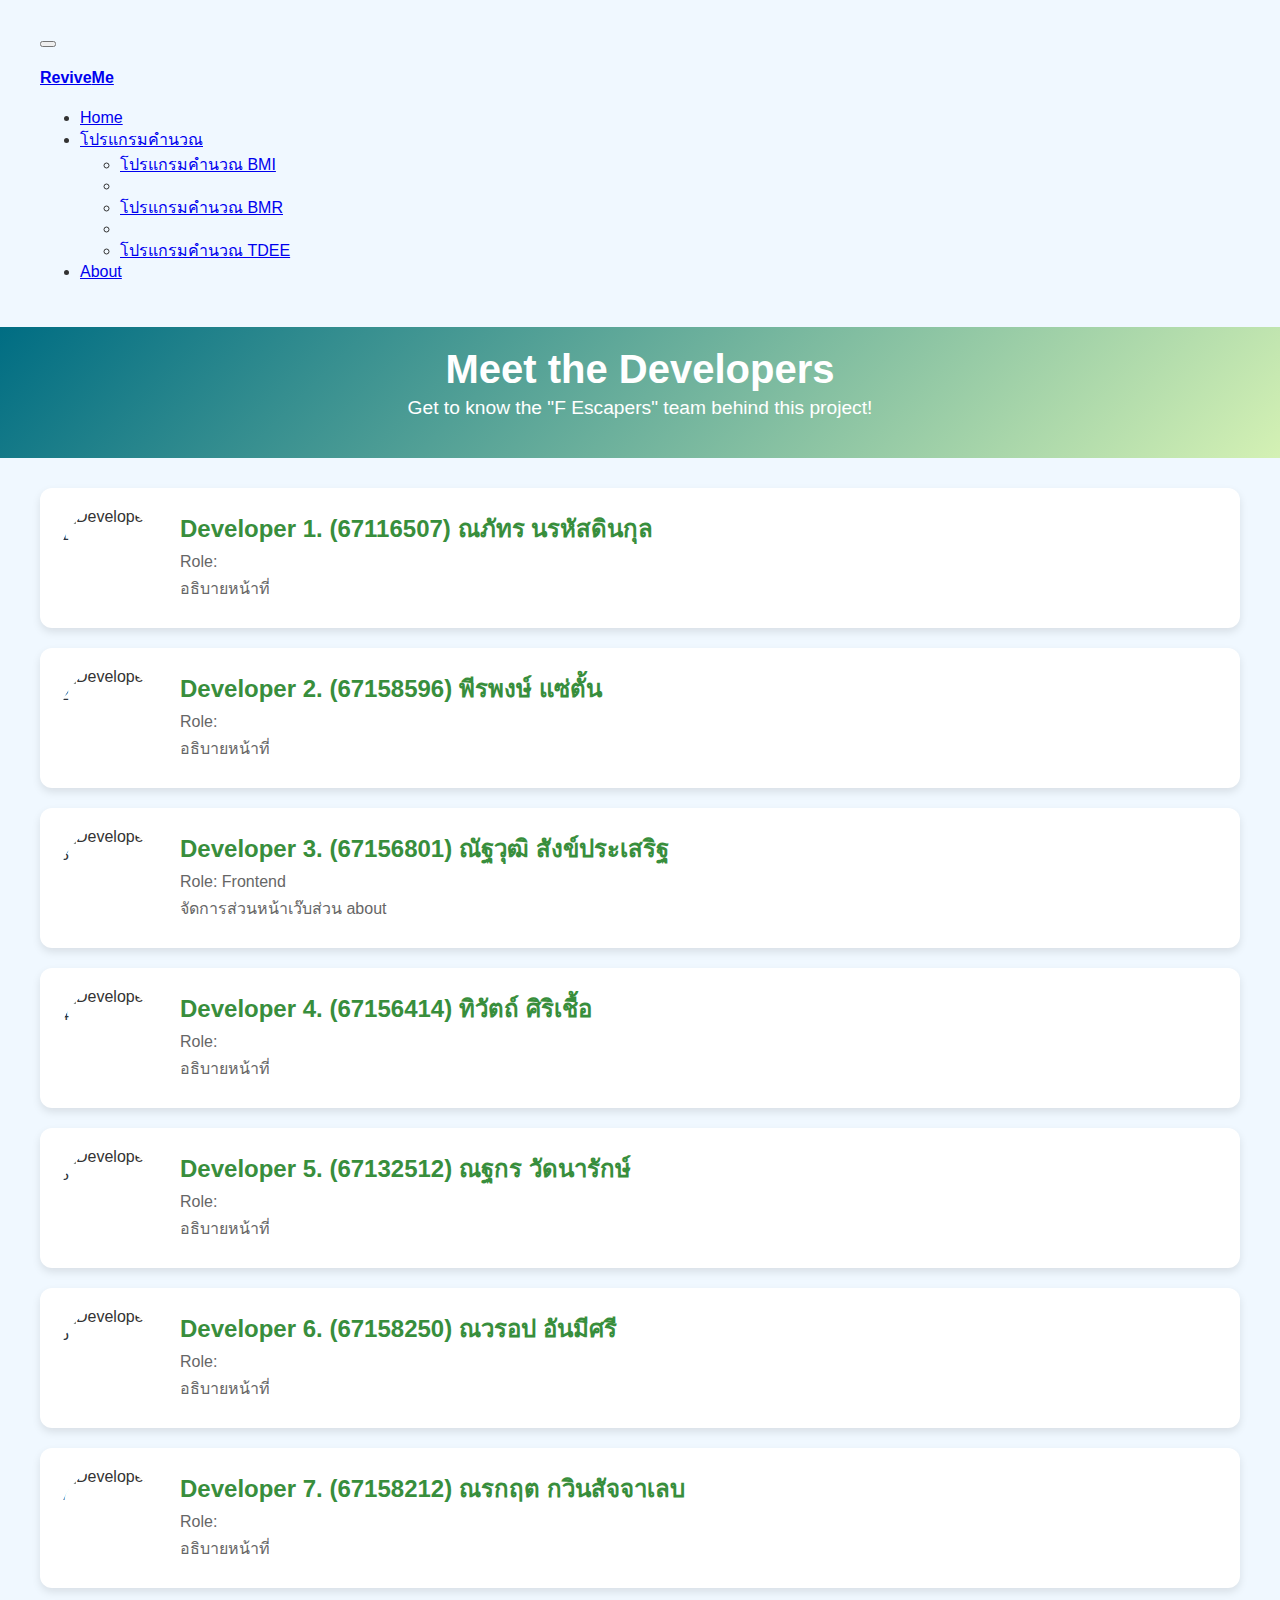
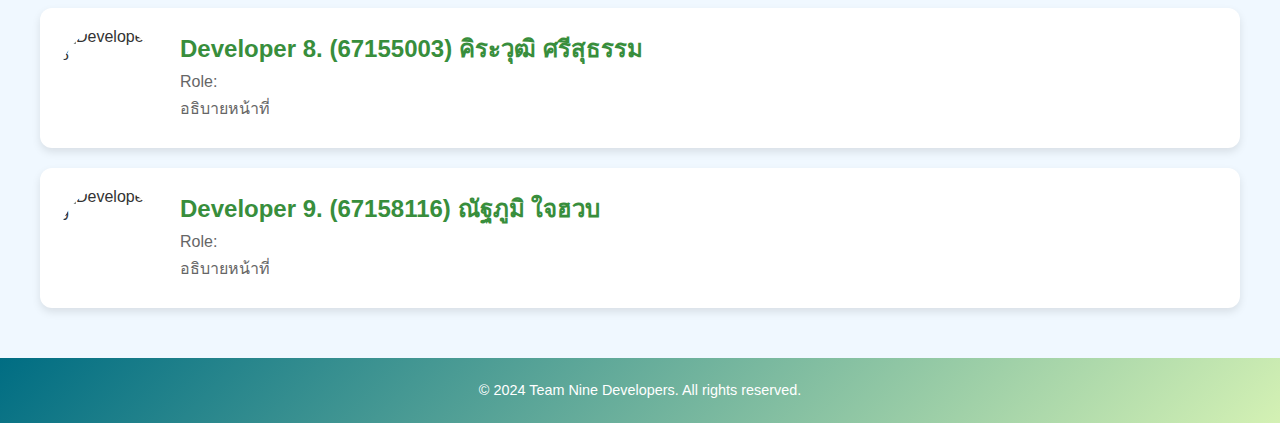
==== about/about.html @ 4471cf46 "about" ====
<!DOCTYPE html>
<html lang="en">

<head>
    <meta charset="UTF-8">
    <meta name="viewport" content="width=device-width, initial-scale=1.0">
    <title>About Us</title>
    <link rel="stylesheet" href="/about/style.css"/>
    <script src="/about/script.js"></script>
</head>

<body>
    <nav class="navbar">
        <div class="container">
          <div class="navbar-header">
            <button class="navbar-toggler" data-toggle="open-navbar1">
              <span></span>
              <span></span>
              <span></span>
            </button>
            <a href="/index.html">
              <h4>Revive<span>Me</span></h4>
            </a>
          </div>
    
          <div class="navbar-menu" id="open-navbar1">
            <ul class="navbar-nav">
              <li class=""><a href="#">Home</a></li>
              <li class="navbar-dropdown">
                <a
                  href="#"
                  class="dropdown-toggler"
                  data-dropdown="my-dropdown-id"
                >
                  โปรแกรมคำนวณ <i class="fa fa-angle-down"></i>
                </a>
                <ul class="dropdown" id="my-dropdown-id">
                  <li>
                    <a href="/Bmi/Bmical.html">โปรแกรมคำนวณ BMI</a>
                  </li>
                  <li class="separator"></li>
                  <li>
                    <a href="/Bmr/BmrCal.html">โปรแกรมคำนวณ BMR</a>
                  </li>
                  <li class="separator"></li>
                  <li>
                    <a href="/Tdee/TdeeCal.html">โปรแกรมคำนวณ TDEE</a>
                  </li>
                </ul>
              </li>
    
              <li><a href="#">About</a></li>
            </ul>
          </div>
        </div>
      </nav>
    <header>
        <h1>Meet the Developers</h1>
        <p>Get to know the "F Escapers" team behind this project!</p>
    </header>

    <div class="container">
        <div class="developer-card">
            <img src="https://via.placeholder.com/100" alt="Developer 1">
            <div class="developer-info">
                <h3>Developer 1. (67116507) ณภัทร นรหัสดินกุล</h3>
                <p>Role: </p>
                <p>อธิบายหน้าที่</p>
            </div>
        </div>
        <div class="developer-card">
            <img src="https://via.placeholder.com/100" alt="Developer 2">
            <div class="developer-info">
                <h3>Developer 2. (67158596) พีรพงษ์ แซ่ตั้น</h3>
                <p>Role: </p>
                <p>อธิบายหน้าที่</p>
            </div>
        </div>
        <div class="developer-card">
            <img src="https://via.placeholder.com/100" alt="Developer 3">
            <div class="developer-info">
                <h3>Developer 3. (67156801) ณัฐวุฒิ สังข์ประเสริฐ</h3>
                <p>Role: Frontend </p>
                <p>จัดการส่วนหน้าเว๊บส่วน about</p>
            </div>
        </div>
        <div class="developer-card">
            <img src="https://via.placeholder.com/100" alt="Developer 4">
            <div class="developer-info">
                <h3>Developer 4. (67156414) ทิวัตถ์ ศิริเชื้อ</h3>
                <p>Role: </p>
                <p>อธิบายหน้าที่</p>
            </div>
        </div>
        <div class="developer-card">
            <img src="https://via.placeholder.com/100" alt="Developer 5">
            <div class="developer-info">
                <h3>Developer 5. (67132512) ณฐกร วัดนารักษ์</h3>
                <p>Role:</p>
                <p>อธิบายหน้าที่</p>
            </div>
        </div>
        <div class="developer-card">
            <img src="https://via.placeholder.com/100" alt="Developer 6">
            <div class="developer-info">
                <h3>Developer 6. (67158250) ณวรอป อันมีศรี</h3>
                <p>Role: </p>
                <p>อธิบายหน้าที่</p>
            </div>
        </div>
        <div class="developer-card">
            <img src="https://via.placeholder.com/100" alt="Developer 7">
            <div class="developer-info">
                <h3>Developer 7. (67158212) ณรกฤต กวินสัจจาเลบ</h3>
                <p>Role:</p>
                <p>อธิบายหน้าที่</p>
            </div>
        </div>
        <div class="developer-card">
            <img src="https://via.placeholder.com/100" alt="Developer 8">
            <div class="developer-info">
                <h3>Developer 8. (67155003) คิระวุฒิ ศรีสุธรรม</h3>
                <p>Role:</p>
                <p>อธิบายหน้าที่</p>
            </div>
        </div>
        <div class="developer-card">
            <img src="https://via.placeholder.com/100" alt="Developer 9">
            <div class="developer-info">
                <h3>Developer 9. (67158116) ณัฐภูมิ ใจฮวบ</h3>
                <p>Role:</p>
                <p>อธิบายหน้าที่</p>
            </div>
        </div>
    </div>

    <footer>
        <p>&copy; 2024 Team Nine Developers. All rights reserved.</p>
    </footer>
</body>

</html>
---- about/style.css ----
body {
    font-family: 'Arial', sans-serif;
    margin: 0;
    padding: 0;
    background-color: #f0f8ff;
    color: #333;
}

header {
    background: linear-gradient(135deg, #006d83, #d4f1b4);
    color: white;
    text-align: center;
    padding: 20px 0;
}

header h1 {
    font-size: 2.5rem;
    margin: 0;
}

header p {
    font-size: 1.2rem;
    margin-top: 5px;
}

.container {
    max-width: 1200px;
    margin: 20px auto;
    padding: 10px;
}

.developer-card {
    display: flex;
    align-items: center;
    background-color: white;
    box-shadow: 0 4px 8px rgba(0, 0, 0, 0.1);
    margin-bottom: 20px;
    padding: 20px;
    border-radius: 12px;
    transition: transform 0.2s, box-shadow 0.2s;
}

.developer-card:hover {
    transform: translateY(-5px);
    box-shadow: 0 6px 12px rgba(0, 0, 0, 0.2);
}

.developer-card img {
    width: 100px;
    height: 100px;
    border-radius: 50%;
    margin-right: 20px;
}

.developer-info h3 {
    margin: 0;
    font-size: 1.5rem;
    color: #388e3c;
    white-space: nowrap;
}

.developer-info p {
    margin: 5px 0;
    font-size: 1rem;
    color: #666;
}

footer {
    text-align: center;
    padding: 10px;
    background: linear-gradient(135deg, #006d83, #d4f1b4);
    color: white;
    font-size: 0.9rem;
}
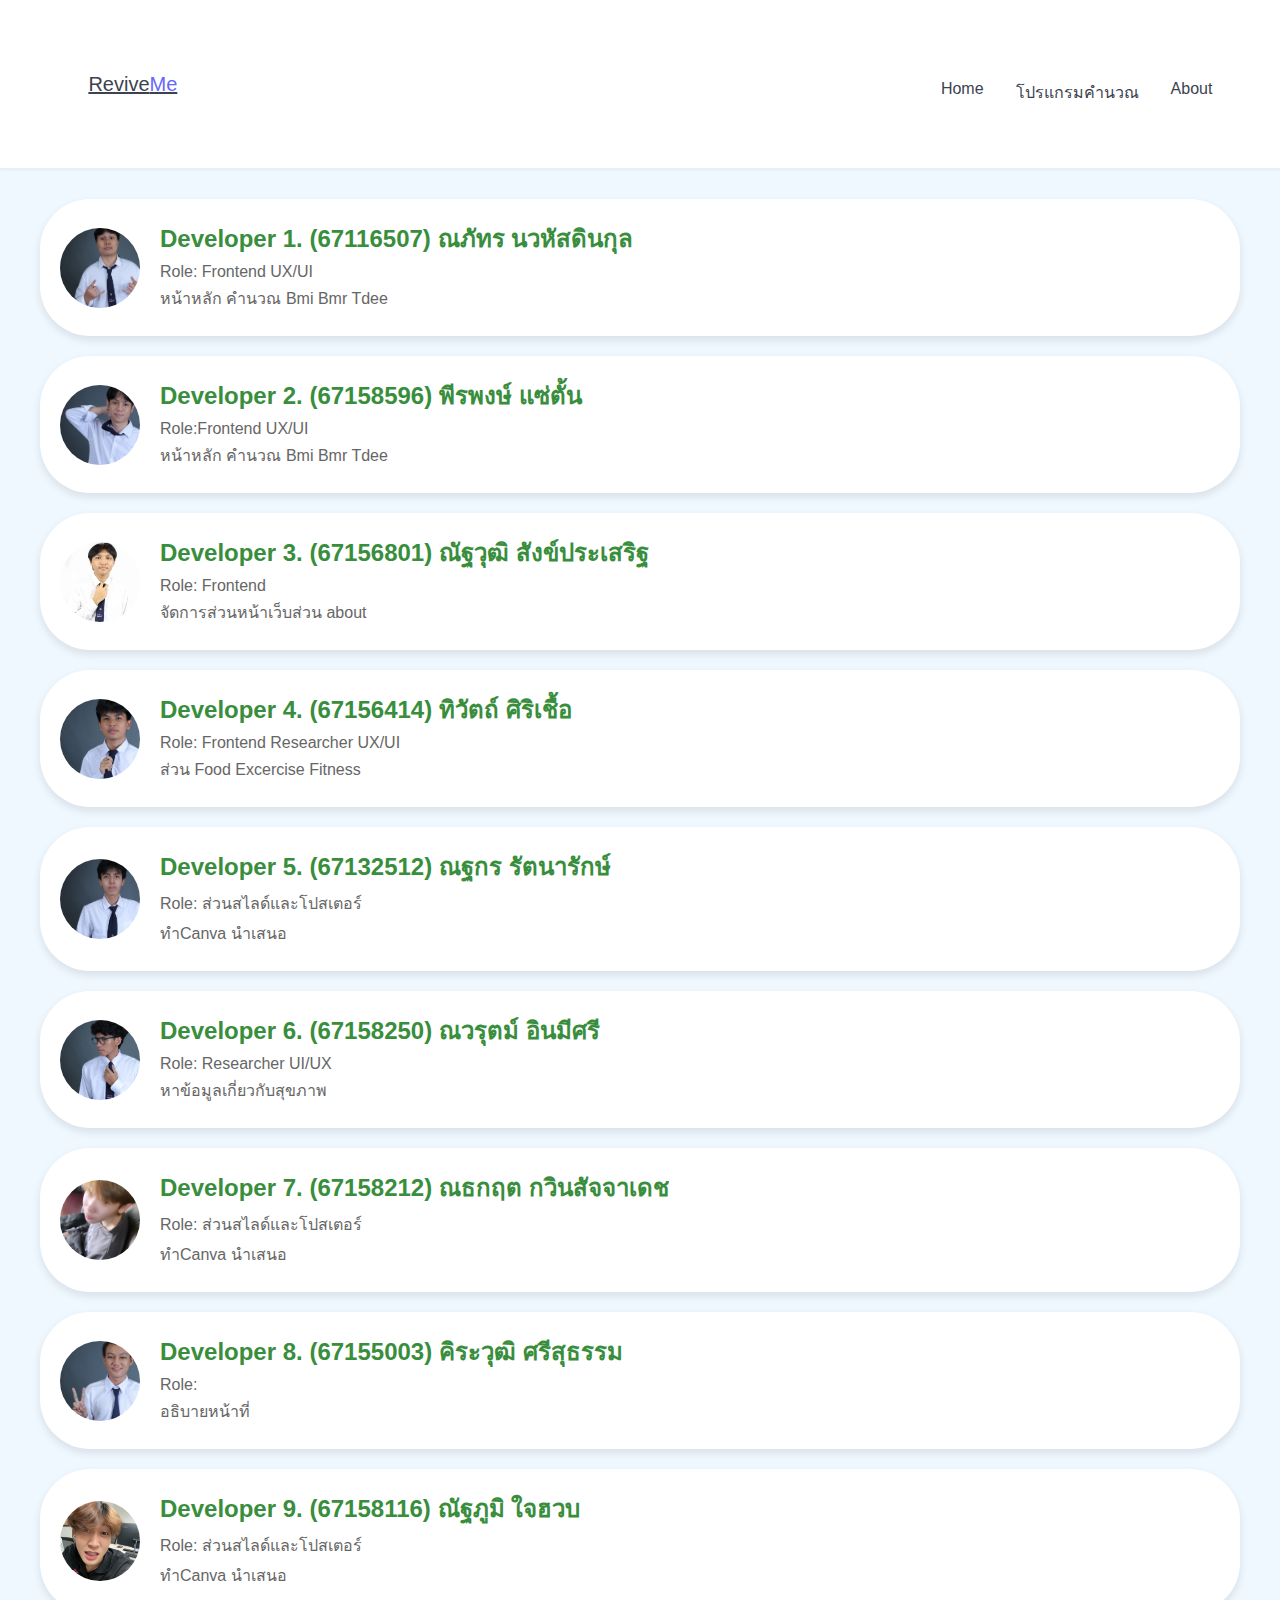
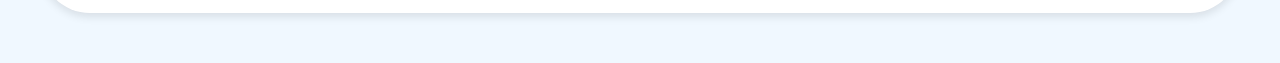
==== commit a16fbd97: "about&profile" ====
--- a/about/about.html
+++ b/about/about.html
@@ -54,70 +54,66 @@
           </div>
         </div>
       </nav>
-    <header>
-        <h1>Meet the Developers</h1>
-        <p>Get to know the "F Escapers" team behind this project!</p>
-    </header>
-
+   
     <div class="container">
         <div class="developer-card">
-            <img src="https://via.placeholder.com/100" alt="Developer 1">
+            <img src="/public/profile1.jpg" alt="Developer 1">
             <div class="developer-info">
-                <h3>Developer 1. (67116507) ณภัทร นรหัสดินกุล</h3>
-                <p>Role: </p>
-                <p>อธิบายหน้าที่</p>
+                <h3>Developer 1. (67116507) ณภัทร นวหัสดินกุล</h3>
+                <p>Role: Frontend UX/UI</p>
+                <p>หน้าหลัก คำนวณ Bmi Bmr Tdee </p>
             </div>
         </div>
         <div class="developer-card">
-            <img src="https://via.placeholder.com/100" alt="Developer 2">
+            <img src="/public/profile2.jpg" alt="Developer 2">
             <div class="developer-info">
                 <h3>Developer 2. (67158596) พีรพงษ์ แซ่ตั้น</h3>
-                <p>Role: </p>
-                <p>อธิบายหน้าที่</p>
+                <p>Role:Frontend UX/UI</p>
+                <p>หน้าหลัก คำนวณ Bmi Bmr Tdee</p>
             </div>
         </div>
         <div class="developer-card">
-            <img src="https://via.placeholder.com/100" alt="Developer 3">
+            <img src="/public/profile3.jpg" alt="Developer 3">
             <div class="developer-info">
                 <h3>Developer 3. (67156801) ณัฐวุฒิ สังข์ประเสริฐ</h3>
                 <p>Role: Frontend </p>
-                <p>จัดการส่วนหน้าเว๊บส่วน about</p>
+                <p>จัดการส่วนหน้าเว็บส่วน about</p>
             </div>
         </div>
         <div class="developer-card">
-            <img src="https://via.placeholder.com/100" alt="Developer 4">
+            <img src="/public/profile4.jpg" alt="Developer 4">
             <div class="developer-info">
                 <h3>Developer 4. (67156414) ทิวัตถ์ ศิริเชื้อ</h3>
-                <p>Role: </p>
-                <p>อธิบายหน้าที่</p>
+                <p>Role: Frontend Researcher UX/UI</p>
+                <p>ส่วน Food Excercise Fitness</p>
             </div>
         </div>
         <div class="developer-card">
-            <img src="https://via.placeholder.com/100" alt="Developer 5">
+            <img src="/public/profile5.jpg" alt="Developer 5">
             <div class="developer-info">
-                <h3>Developer 5. (67132512) ณฐกร วัดนารักษ์</h3>
-                <p>Role:</p>
-                <p>อธิบายหน้าที่</p>
+                <h3>Developer 5. (67132512) ณฐกร รัตนารักษ์</h3>
+                <p>Role: ส่วนสไลด์และโปสเตอร์</p>
+                <p>ทำCanva นำเสนอ</p>
             </div>
         </div>
         <div class="developer-card">
-            <img src="https://via.placeholder.com/100" alt="Developer 6">
+            <img src="/public/profile6.jpg" alt="Developer 6">
             <div class="developer-info">
-                <h3>Developer 6. (67158250) ณวรอป อันมีศรี</h3>
-                <p>Role: </p>
-                <p>อธิบายหน้าที่</p>
+                <h3>Developer 6. (67158250) ณวรุตม์ อินมีศรี</h3>
+                <p>Role: Researcher UI/UX</p>
+                <p>หาข้อมูลเกี่ยวกับสุขภาพ</p>
             </div>
         </div>
         <div class="developer-card">
-            <img src="https://via.placeholder.com/100" alt="Developer 7">
+            <img src="/public/profile7.jpg" alt="Developer 7">
             <div class="developer-info">
-                <h3>Developer 7. (67158212) ณรกฤต กวินสัจจาเลบ</h3>
-                <p>Role:</p>
-                <p>อธิบายหน้าที่</p>
+                <h3>Developer 7. (67158212) ณธกฤต กวินสัจจาเดช</h3>
+                <p>Role: ส่วนสไลด์และโปสเตอร์</p>
+                <p>ทำCanva นำเสนอ</p>
             </div>
         </div>
         <div class="developer-card">
-            <img src="https://via.placeholder.com/100" alt="Developer 8">
+            <img src="/public/profile8.jpg" alt="Developer 8">
             <div class="developer-info">
                 <h3>Developer 8. (67155003) คิระวุฒิ ศรีสุธรรม</h3>
                 <p>Role:</p>
@@ -125,18 +121,15 @@
             </div>
         </div>
         <div class="developer-card">
-            <img src="https://via.placeholder.com/100" alt="Developer 9">
+            <img src="/public/profile9.jpg" alt="Developer 9">
             <div class="developer-info">
                 <h3>Developer 9. (67158116) ณัฐภูมิ ใจฮวบ</h3>
-                <p>Role:</p>
-                <p>อธิบายหน้าที่</p>
+                <p>Role: ส่วนสไลด์และโปสเตอร์</p>
+                <p>ทำCanva นำเสนอ</p>
             </div>
         </div>
     </div>
 
-    <footer>
-        <p>&copy; 2024 Team Nine Developers. All rights reserved.</p>
-    </footer>
 </body>
 
 </html>--- a/about/style.css
+++ b/about/style.css
@@ -36,7 +36,7 @@
     box-shadow: 0 4px 8px rgba(0, 0, 0, 0.1);
     margin-bottom: 20px;
     padding: 20px;
-    border-radius: 12px;
+    border-radius: 50px;
     transition: transform 0.2s, box-shadow 0.2s;
 }
 
@@ -46,9 +46,11 @@
 }
 
 .developer-card img {
-    width: 100px;
-    height: 100px;
+    width: 80px;
+    height: 80px;
     border-radius: 50%;
+    margin-right: 20px;
+    object-fit: cover;
     margin-right: 20px;
 }
 
@@ -72,3 +74,193 @@
     color: white;
     font-size: 0.9rem;
 }
+.navbar,
+.navbar > .container {
+  width: 100%;
+  display: flex;
+  flex-wrap: wrap;
+  align-items: center;
+  justify-content: space-between;
+}
+@media (max-width: 768px) {
+  .navbar,
+  .navbar > .container {
+    display: block;
+  }
+}
+
+.navbar {
+  box-shadow: 0 1px 2px 0 rgba(0, 0, 0, 0.05);
+  background-color: #fff;
+  padding: 1rem 1.15rem;
+  border-bottom: 1px solid #eceef3;
+  /*
+  |-----------------------------------
+  | Start navbar logo or brand etc..
+  |-----------------------------------
+  */
+  /*
+  |-----------------------------------
+  | Start navbar menu
+  |-----------------------------------
+  */
+}
+@media (min-width: 576px) {
+  .navbar .container {
+    max-width: 540px;
+  }
+}
+@media (min-width: 768px) {
+  .navbar .container {
+    max-width: 720px;
+  }
+}
+@media (min-width: 992px) {
+  .navbar .container {
+    max-width: 960px;
+  }
+}
+@media (min-width: 1200px) {
+  .navbar .container {
+    max-width: 1140px;
+  }
+}
+.navbar .navbar-header {
+  display: flex;
+  align-items: center;
+}
+@media (max-width: 768px) {
+  .navbar .navbar-header {
+    width: 100%;
+    display: flex;
+    align-items: center;
+    justify-content: space-between;
+    flex-direction: row-reverse;
+  }
+}
+.navbar .navbar-header .navbar-toggler {
+  cursor: pointer;
+  border: none;
+  display: none;
+  outline: none;
+}
+@media (max-width: 768px) {
+  .navbar .navbar-header .navbar-toggler {
+    display: block;
+  }
+}
+.navbar .navbar-header .navbar-toggler span {
+  height: 2px;
+  width: 22px;
+  background-color: #929aad;
+  display: block;
+}
+.navbar .navbar-header .navbar-toggler span:not(:last-child) {
+  margin-bottom: 0.2rem;
+}
+.navbar .navbar-header > a {
+  font-weight: 500;
+  color: #3c4250;
+}
+.navbar .navbar-menu {
+  display: flex;
+  align-items: center;
+  flex-basis: auto;
+  flex-grow: 1;
+}
+@media (max-width: 768px) {
+  .navbar .navbar-menu {
+    display: none;
+    text-align: center;
+  }
+}
+.navbar .navbar-menu.active {
+  display: flex !important;
+}
+.navbar .navbar-menu .navbar-nav {
+  margin-left: auto;
+  flex-direction: row;
+  display: flex;
+  padding-left: 0;
+  margin-bottom: 0;
+  list-style: none;
+}
+@media (max-width: 768px) {
+  .navbar .navbar-menu .navbar-nav {
+    width: 100%;
+    display: block;
+    border-top: 1px solid #eee;
+    margin-top: 1rem;
+  }
+}
+.navbar .navbar-menu .navbar-nav > li > a {
+  color: #3c4250;
+  text-decoration: none;
+  display: inline-block;
+  padding: 0.5rem 1rem;
+}
+.navbar .navbar-menu .navbar-nav > li > a:hover {
+  color: #66f;
+}
+@media (max-width: 768px) {
+  .navbar .navbar-menu .navbar-nav > li > a {
+    border-bottom: 1px solid #eceef3;
+  }
+}
+.navbar .navbar-menu .navbar-nav > li.active a {
+  color: #66f;
+}
+.navbar .navbar-menu .navbar-nav .navbar-dropdown .dropdown {
+  list-style: none;
+  position: absolute;
+  top: 150%;
+  left: 0;
+  background-color: #fff;
+  padding-top: 0.5rem;
+  padding-bottom: 0.5rem;
+  min-width: 160px;
+  width: auto;
+  white-space: nowrap;
+  box-shadow: 0 0.5rem 1rem rgba(0, 0, 0, 0.1);
+  z-index: 99999;
+  border-radius: 0.75rem;
+  display: none;
+}
+@media (max-width: 768px) {
+  .navbar .navbar-menu .navbar-nav .navbar-dropdown .dropdown {
+    position: relative;
+    box-shadow: none;
+  }
+}
+.navbar .navbar-menu .navbar-nav .navbar-dropdown .dropdown li a {
+  color: #3c4250;
+  padding: 0.25rem 1rem;
+  display: block;
+}
+.navbar .navbar-menu .navbar-nav .navbar-dropdown .dropdown.show {
+  display: block !important;
+}
+.navbar .navbar-menu .navbar-nav .dropdown > .separator {
+  height: 1px;
+  width: 100%;
+  margin-top: 9px;
+  margin-bottom: 9px;
+  background-color: #eceef3;
+}
+.navbar .navbar-dropdown {
+  position: relative;
+}
+
+.navbar .navbar-header > a span {
+  color: #66f;
+}
+
+.navbar .navbar-header h4 {
+  font-weight: 500;
+  font-size: 1.25rem;
+}
+@media (max-width: 768px) {
+  .navbar .navbar-header h4 {
+    font-size: 1.05rem;
+  }
+}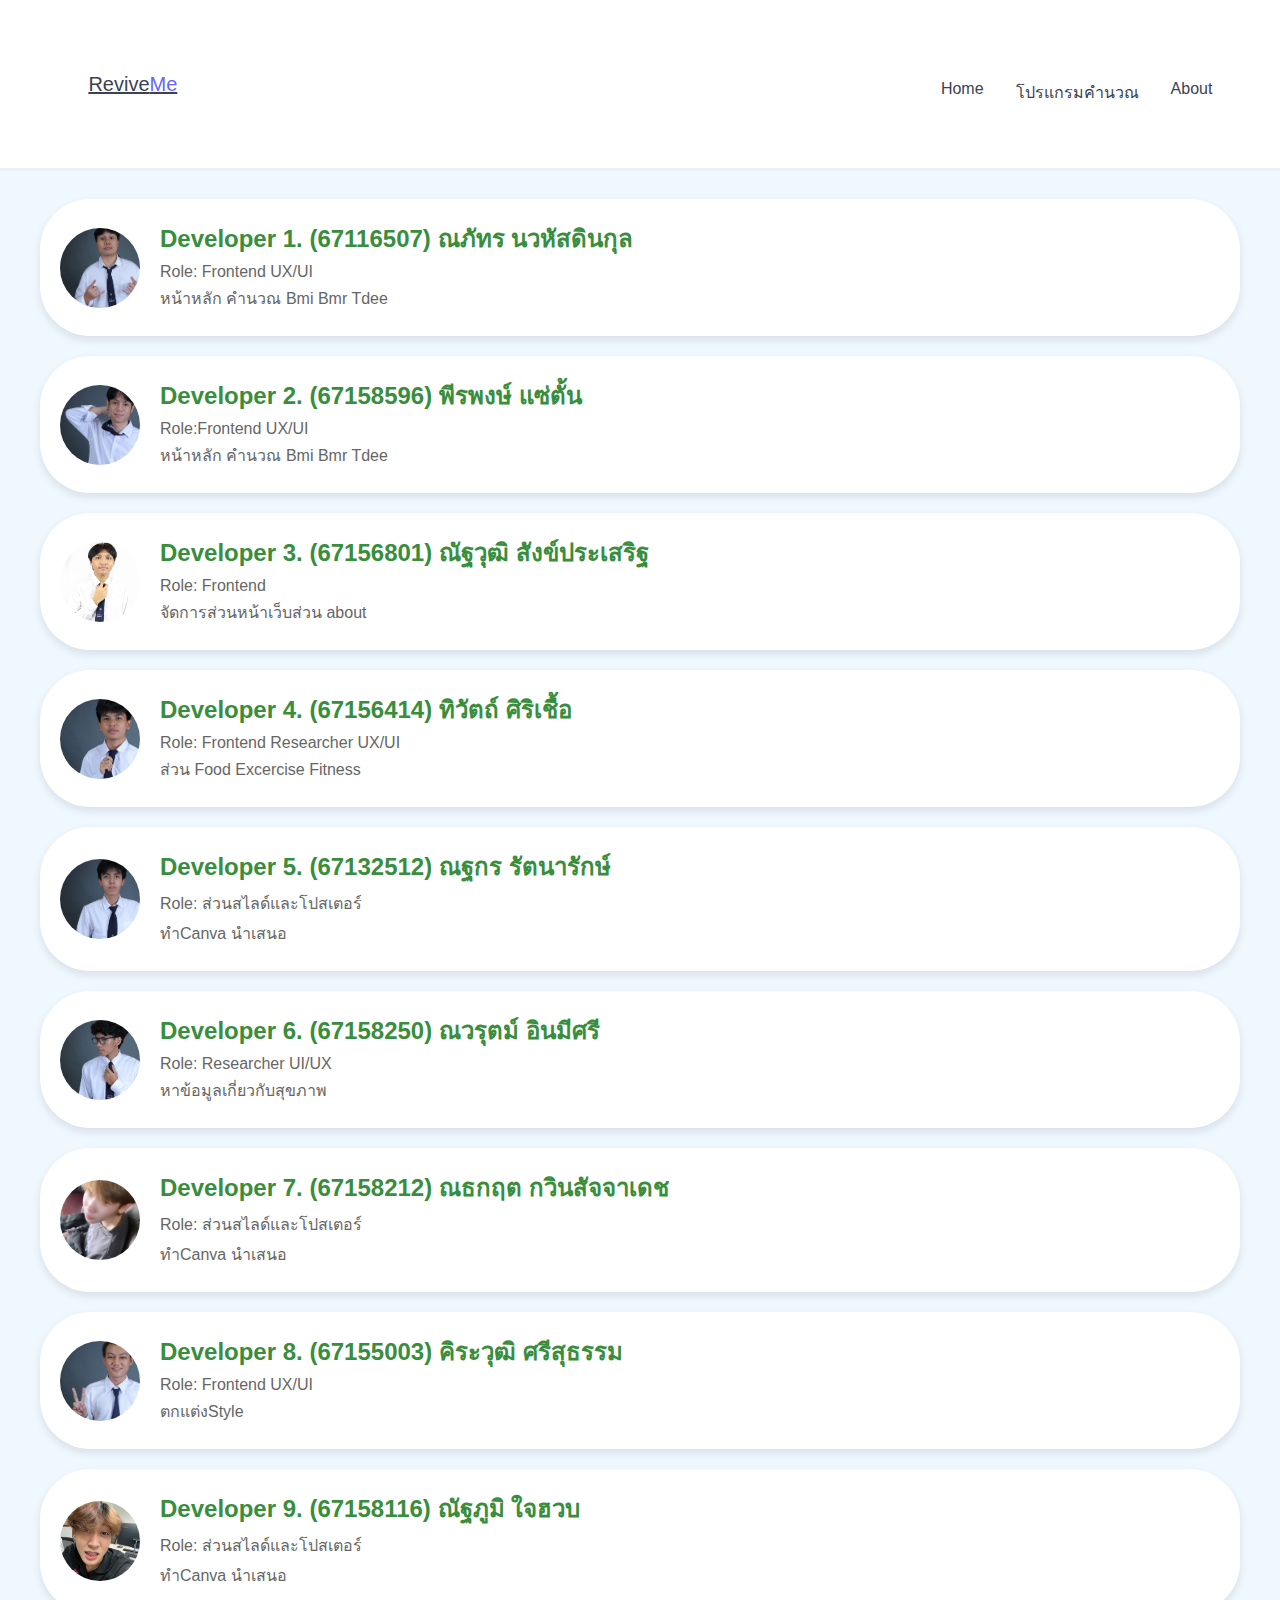
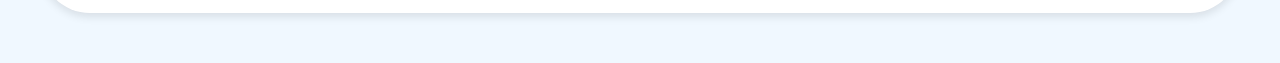
==== commit 09c3a55c: "fix profile" ====
--- a/about/about.html
+++ b/about/about.html
@@ -116,8 +116,8 @@
             <img src="/public/profile8.jpg" alt="Developer 8">
             <div class="developer-info">
                 <h3>Developer 8. (67155003) คิระวุฒิ ศรีสุธรรม</h3>
-                <p>Role:</p>
-                <p>อธิบายหน้าที่</p>
+                <p>Role: Frontend UX/UI</p>
+                <p>ตกแต่งStyle</p>
             </div>
         </div>
         <div class="developer-card">
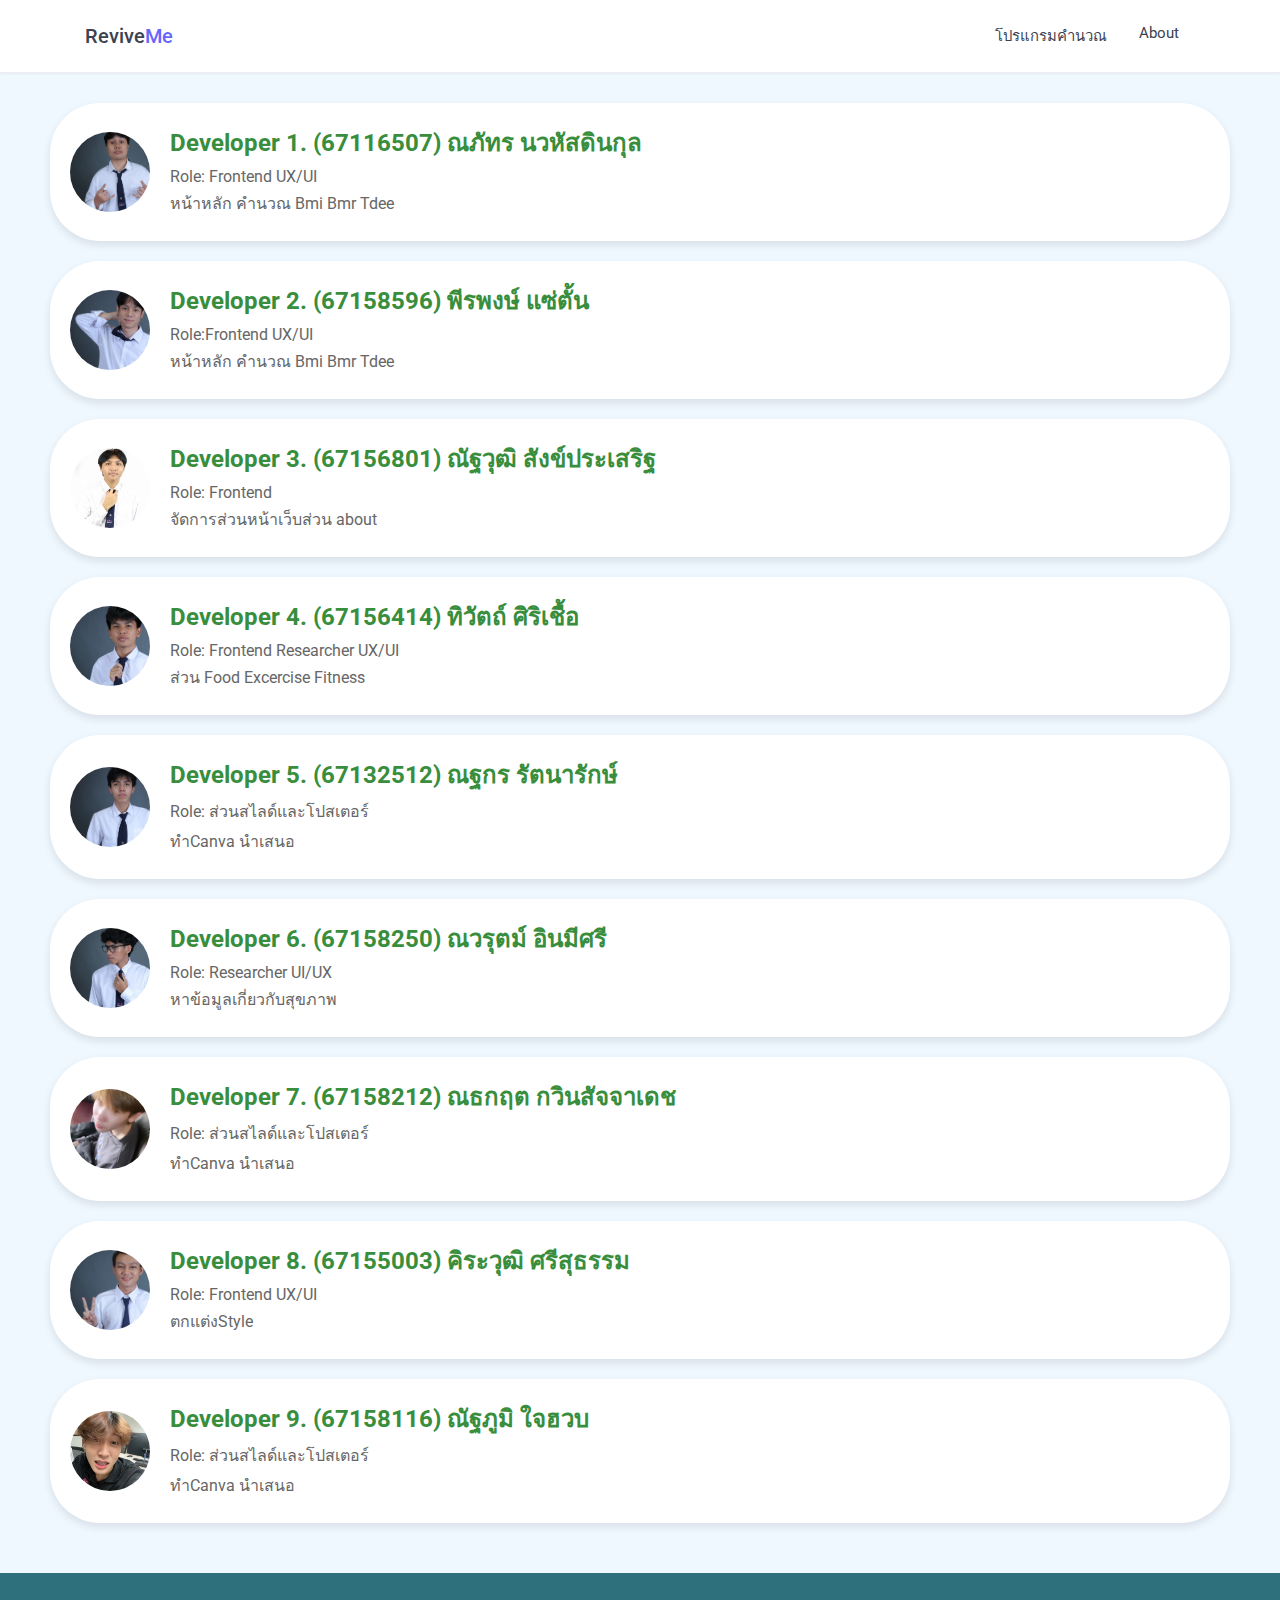
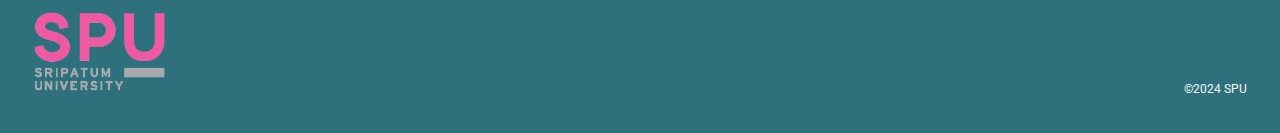
==== commit 0ddf7980: "final" ====
--- a/about/about.html
+++ b/about/about.html
@@ -1,16 +1,17 @@
 <!DOCTYPE html>
 <html lang="en">
+  <head>
+    <meta charset="UTF-8" />
+    <meta name="viewport" content="width=device-width, initial-scale=1.0" />
+    <title>About Us</title>
+    <link rel="stylesheet" href="/about/style.css" />
+    <link rel="stylesheet" href="/css/navbar.css" />
+    <link rel="stylesheet" href="/css/footer.css" />
+  </head>
 
-<head>
-    <meta charset="UTF-8">
-    <meta name="viewport" content="width=device-width, initial-scale=1.0">
-    <title>About Us</title>
-    <link rel="stylesheet" href="/about/style.css"/>
-    <script src="/about/script.js"></script>
-</head>
-
-<body>
-    <nav class="navbar">
+  <body>
+    <div style="min-height: 80vh">
+      <nav class="navbar">
         <div class="container">
           <div class="navbar-header">
             <button class="navbar-toggler" data-toggle="open-navbar1">
@@ -22,10 +23,9 @@
               <h4>Revive<span>Me</span></h4>
             </a>
           </div>
-    
+
           <div class="navbar-menu" id="open-navbar1">
             <ul class="navbar-nav">
-              <li class=""><a href="#">Home</a></li>
               <li class="navbar-dropdown">
                 <a
                   href="#"
@@ -48,88 +48,149 @@
                   </li>
                 </ul>
               </li>
-    
-              <li><a href="#">About</a></li>
+
+              <li><a href="/about/about.html">About</a></li>
             </ul>
           </div>
         </div>
       </nav>
-   
-    <div class="container">
-        <div class="developer-card">
-            <img src="/public/profile1.jpg" alt="Developer 1">
+      <div class="main">
+        <div class="container-about">
+          <div class="developer-card">
+            <img src="/public/profile1.jpg" alt="Developer 1" />
             <div class="developer-info">
-                <h3>Developer 1. (67116507) ณภัทร นวหัสดินกุล</h3>
-                <p>Role: Frontend UX/UI</p>
-                <p>หน้าหลัก คำนวณ Bmi Bmr Tdee </p>
+              <h3>Developer 1. (67116507) ณภัทร นวหัสดินกุล</h3>
+              <p>Role: Frontend UX/UI</p>
+              <p>หน้าหลัก คำนวณ Bmi Bmr Tdee</p>
             </div>
+          </div>
+          <div class="developer-card">
+            <img src="/public/profile2.jpg" alt="Developer 2" />
+            <div class="developer-info">
+              <h3>Developer 2. (67158596) พีรพงษ์ แซ่ตั้น</h3>
+              <p>Role:Frontend UX/UI</p>
+              <p>หน้าหลัก คำนวณ Bmi Bmr Tdee</p>
+            </div>
+          </div>
+          <div class="developer-card">
+            <img src="/public/profile3.jpg" alt="Developer 3" />
+            <div class="developer-info">
+              <h3>Developer 3. (67156801) ณัฐวุฒิ สังข์ประเสริฐ</h3>
+              <p>Role: Frontend</p>
+              <p>จัดการส่วนหน้าเว็บส่วน about</p>
+            </div>
+          </div>
+          <div class="developer-card">
+            <img src="/public/profile4.jpg" alt="Developer 4" />
+            <div class="developer-info">
+              <h3>Developer 4. (67156414) ทิวัตถ์ ศิริเชื้อ</h3>
+              <p>Role: Frontend Researcher UX/UI</p>
+              <p>ส่วน Food Excercise Fitness</p>
+            </div>
+          </div>
+          <div class="developer-card">
+            <img src="/public/profile5.jpg" alt="Developer 5" />
+            <div class="developer-info">
+              <h3>Developer 5. (67132512) ณฐกร รัตนารักษ์</h3>
+              <p>Role: ส่วนสไลด์และโปสเตอร์</p>
+              <p>ทำCanva นำเสนอ</p>
+            </div>
+          </div>
+          <div class="developer-card">
+            <img src="/public/profile6.jpg" alt="Developer 6" />
+            <div class="developer-info">
+              <h3>Developer 6. (67158250) ณวรุตม์ อินมีศรี</h3>
+              <p>Role: Researcher UI/UX</p>
+              <p>หาข้อมูลเกี่ยวกับสุขภาพ</p>
+            </div>
+          </div>
+          <div class="developer-card">
+            <img src="/public/profile7.jpg" alt="Developer 7" />
+            <div class="developer-info">
+              <h3>Developer 7. (67158212) ณธกฤต กวินสัจจาเดช</h3>
+              <p>Role: ส่วนสไลด์และโปสเตอร์</p>
+              <p>ทำCanva นำเสนอ</p>
+            </div>
+          </div>
+          <div class="developer-card">
+            <img src="/public/profile8.jpg" alt="Developer 8" />
+            <div class="developer-info">
+              <h3>Developer 8. (67155003) คิระวุฒิ ศรีสุธรรม</h3>
+              <p>Role: Frontend UX/UI</p>
+              <p>ตกแต่งStyle</p>
+            </div>
+          </div>
+          <div class="developer-card">
+            <img src="/public/profile9.jpg" alt="Developer 9" />
+            <div class="developer-info">
+              <h3>Developer 9. (67158116) ณัฐภูมิ ใจฮวบ</h3>
+              <p>Role: ส่วนสไลด์และโปสเตอร์</p>
+              <p>ทำCanva นำเสนอ</p>
+            </div>
+          </div>
         </div>
-        <div class="developer-card">
-            <img src="/public/profile2.jpg" alt="Developer 2">
-            <div class="developer-info">
-                <h3>Developer 2. (67158596) พีรพงษ์ แซ่ตั้น</h3>
-                <p>Role:Frontend UX/UI</p>
-                <p>หน้าหลัก คำนวณ Bmi Bmr Tdee</p>
-            </div>
+      </div>
+    </div>
+    <div class="footer">
+      <div class="bubbles">
+        <!-- Generate 128 bubble divs dynamically using JavaScript for loop -->
+        <!-- Example bubbles -->
+        <div
+          class="bubble"
+          style="
+            --size: 3.2rem;
+            --distance: 7.3rem;
+            --position: 40%;
+            --time: 3.1s;
+            --delay: -2.4s;
+          "
+        ></div>
+        <div
+          class="bubble"
+          style="
+            --size: 4.5rem;
+            --distance: 9.2rem;
+            --position: 55%;
+            --time: 3.8s;
+            --delay: -1.9s;
+          "
+        ></div>
+        <!-- Add more dynamically as needed -->
+      </div>
+      <div class="content">
+        <div>
+          <div style="min-height: 50px">
+            <img class="logo" src="/public/new_logo_spu07.gif" alt="Logo" />
+          </div>
         </div>
-        <div class="developer-card">
-            <img src="/public/profile3.jpg" alt="Developer 3">
-            <div class="developer-info">
-                <h3>Developer 3. (67156801) ณัฐวุฒิ สังข์ประเสริฐ</h3>
-                <p>Role: Frontend </p>
-                <p>จัดการส่วนหน้าเว็บส่วน about</p>
-            </div>
+        <div>
+          <a
+            class="image"
+            href="/about/about.html"
+            target="_blank"
+            style="
+              background-image: url('https://s3-us-west-2.amazonaws.com/s.cdpn.io/199011/happy.svg');
+            "
+          ></a>
+          <p>©2024 SPU</p>
         </div>
-        <div class="developer-card">
-            <img src="/public/profile4.jpg" alt="Developer 4">
-            <div class="developer-info">
-                <h3>Developer 4. (67156414) ทิวัตถ์ ศิริเชื้อ</h3>
-                <p>Role: Frontend Researcher UX/UI</p>
-                <p>ส่วน Food Excercise Fitness</p>
-            </div>
-        </div>
-        <div class="developer-card">
-            <img src="/public/profile5.jpg" alt="Developer 5">
-            <div class="developer-info">
-                <h3>Developer 5. (67132512) ณฐกร รัตนารักษ์</h3>
-                <p>Role: ส่วนสไลด์และโปสเตอร์</p>
-                <p>ทำCanva นำเสนอ</p>
-            </div>
-        </div>
-        <div class="developer-card">
-            <img src="/public/profile6.jpg" alt="Developer 6">
-            <div class="developer-info">
-                <h3>Developer 6. (67158250) ณวรุตม์ อินมีศรี</h3>
-                <p>Role: Researcher UI/UX</p>
-                <p>หาข้อมูลเกี่ยวกับสุขภาพ</p>
-            </div>
-        </div>
-        <div class="developer-card">
-            <img src="/public/profile7.jpg" alt="Developer 7">
-            <div class="developer-info">
-                <h3>Developer 7. (67158212) ณธกฤต กวินสัจจาเดช</h3>
-                <p>Role: ส่วนสไลด์และโปสเตอร์</p>
-                <p>ทำCanva นำเสนอ</p>
-            </div>
-        </div>
-        <div class="developer-card">
-            <img src="/public/profile8.jpg" alt="Developer 8">
-            <div class="developer-info">
-                <h3>Developer 8. (67155003) คิระวุฒิ ศรีสุธรรม</h3>
-                <p>Role: Frontend UX/UI</p>
-                <p>ตกแต่งStyle</p>
-            </div>
-        </div>
-        <div class="developer-card">
-            <img src="/public/profile9.jpg" alt="Developer 9">
-            <div class="developer-info">
-                <h3>Developer 9. (67158116) ณัฐภูมิ ใจฮวบ</h3>
-                <p>Role: ส่วนสไลด์และโปสเตอร์</p>
-                <p>ทำCanva นำเสนอ</p>
-            </div>
-        </div>
+      </div>
     </div>
+    <svg style="position: fixed; top: 100vh">
+      <defs>
+        <filter id="blob">
+          <feGaussianBlur in="SourceGraphic" stdDeviation="10" result="blur" />
+          <feColorMatrix
+            in="blur"
+            mode="matrix"
+            values="1 0 0 0 0  0 1 0 0 0  0 0 1 0 0  0 0 0 19 -9"
+            result="blob"
+          />
+          <!-- feComposite was commented in Pug and not added here -->
+        </filter>
+      </defs>
+    </svg>
 
-</body>
-
-</html>+    <script src="/about/script.js"></script>
+  </body>
+</html>
--- a/about/style.css
+++ b/about/style.css
@@ -1,266 +1,126 @@
 body {
-    font-family: 'Arial', sans-serif;
-    margin: 0;
-    padding: 0;
-    background-color: #f0f8ff;
-    color: #333;
+  font-family: "Arial", sans-serif;
+  margin: 0;
+  padding: 0;
+  background-color: #f0f8ff;
+  color: #333;
 }
 
 header {
-    background: linear-gradient(135deg, #006d83, #d4f1b4);
-    color: white;
-    text-align: center;
-    padding: 20px 0;
+  background: linear-gradient(135deg, #006d83, #d4f1b4);
+  color: white;
+  text-align: center;
+  padding: 20px 0;
 }
 
 header h1 {
-    font-size: 2.5rem;
-    margin: 0;
+  font-size: 2.5rem;
+  margin: 0;
 }
 
 header p {
-    font-size: 1.2rem;
-    margin-top: 5px;
+  font-size: 1.2rem;
+  margin-top: 5px;
 }
 
-.container {
-    max-width: 1200px;
-    margin: 20px auto;
-    padding: 10px;
+.container-about {
+  max-width: 1200px;
+  margin: 20px auto;
+  padding: 10px;
 }
 
 .developer-card {
-    display: flex;
-    align-items: center;
-    background-color: white;
-    box-shadow: 0 4px 8px rgba(0, 0, 0, 0.1);
-    margin-bottom: 20px;
-    padding: 20px;
-    border-radius: 50px;
-    transition: transform 0.2s, box-shadow 0.2s;
+  display: flex;
+  align-items: center;
+  background-color: white;
+  box-shadow: 0 4px 8px rgba(0, 0, 0, 0.1);
+  margin-bottom: 20px;
+  padding: 20px;
+  border-radius: 50px;
+  transition: transform 0.2s, box-shadow 0.2s;
 }
 
 .developer-card:hover {
-    transform: translateY(-5px);
-    box-shadow: 0 6px 12px rgba(0, 0, 0, 0.2);
+  transform: translateY(-5px);
+  box-shadow: 0 6px 12px rgba(0, 0, 0, 0.2);
 }
 
 .developer-card img {
-    width: 80px;
-    height: 80px;
-    border-radius: 50%;
-    margin-right: 20px;
-    object-fit: cover;
-    margin-right: 20px;
+  width: 80px;
+  height: 80px;
+  border-radius: 50%;
+  object-fit: cover;
+  margin-right: 20px;
 }
 
 .developer-info h3 {
-    margin: 0;
-    font-size: 1.5rem;
-    color: #388e3c;
-    white-space: nowrap;
+  margin: 0;
+  font-size: 1.5rem;
+  color: #388e3c;
+  white-space: nowrap;
 }
 
 .developer-info p {
-    margin: 5px 0;
-    font-size: 1rem;
-    color: #666;
+  margin: 5px 0;
+  font-size: 1rem;
+  color: #666;
 }
 
-footer {
-    text-align: center;
-    padding: 10px;
-    background: linear-gradient(135deg, #006d83, #d4f1b4);
-    color: white;
+/* Responsive Design */
+
+@media (max-width: 768px) {
+  header h1 {
+    font-size: 2rem;
+  }
+
+  header p {
+    font-size: 1rem;
+  }
+
+  .developer-card {
+    flex-direction: column;
+    align-items: flex-start;
+    text-align: left;
+    padding: 15px;
+  }
+
+  .developer-card img {
+    margin-bottom: 10px;
+    margin-right: 0;
+  }
+
+  .developer-info h3 {
+    font-size: 1.3rem;
+  }
+
+  .developer-info p {
     font-size: 0.9rem;
-}
-.navbar,
-.navbar > .container {
-  width: 100%;
-  display: flex;
-  flex-wrap: wrap;
-  align-items: center;
-  justify-content: space-between;
-}
-@media (max-width: 768px) {
-  .navbar,
-  .navbar > .container {
-    display: block;
   }
 }
 
-.navbar {
-  box-shadow: 0 1px 2px 0 rgba(0, 0, 0, 0.05);
-  background-color: #fff;
-  padding: 1rem 1.15rem;
-  border-bottom: 1px solid #eceef3;
-  /*
-  |-----------------------------------
-  | Start navbar logo or brand etc..
-  |-----------------------------------
-  */
-  /*
-  |-----------------------------------
-  | Start navbar menu
-  |-----------------------------------
-  */
-}
-@media (min-width: 576px) {
-  .navbar .container {
-    max-width: 540px;
+@media (max-width: 480px) {
+  header h1 {
+    font-size: 1.8rem;
+  }
+
+  header p {
+    font-size: 0.9rem;
+  }
+
+  .container-about {
+    padding: 10px;
+  }
+
+  .developer-card {
+    padding: 10px;
+    border-radius: 20px;
+  }
+
+  .developer-info h3 {
+    font-size: 1.2rem;
+  }
+
+  .developer-info p {
+    font-size: 0.8rem;
   }
 }
-@media (min-width: 768px) {
-  .navbar .container {
-    max-width: 720px;
-  }
-}
-@media (min-width: 992px) {
-  .navbar .container {
-    max-width: 960px;
-  }
-}
-@media (min-width: 1200px) {
-  .navbar .container {
-    max-width: 1140px;
-  }
-}
-.navbar .navbar-header {
-  display: flex;
-  align-items: center;
-}
-@media (max-width: 768px) {
-  .navbar .navbar-header {
-    width: 100%;
-    display: flex;
-    align-items: center;
-    justify-content: space-between;
-    flex-direction: row-reverse;
-  }
-}
-.navbar .navbar-header .navbar-toggler {
-  cursor: pointer;
-  border: none;
-  display: none;
-  outline: none;
-}
-@media (max-width: 768px) {
-  .navbar .navbar-header .navbar-toggler {
-    display: block;
-  }
-}
-.navbar .navbar-header .navbar-toggler span {
-  height: 2px;
-  width: 22px;
-  background-color: #929aad;
-  display: block;
-}
-.navbar .navbar-header .navbar-toggler span:not(:last-child) {
-  margin-bottom: 0.2rem;
-}
-.navbar .navbar-header > a {
-  font-weight: 500;
-  color: #3c4250;
-}
-.navbar .navbar-menu {
-  display: flex;
-  align-items: center;
-  flex-basis: auto;
-  flex-grow: 1;
-}
-@media (max-width: 768px) {
-  .navbar .navbar-menu {
-    display: none;
-    text-align: center;
-  }
-}
-.navbar .navbar-menu.active {
-  display: flex !important;
-}
-.navbar .navbar-menu .navbar-nav {
-  margin-left: auto;
-  flex-direction: row;
-  display: flex;
-  padding-left: 0;
-  margin-bottom: 0;
-  list-style: none;
-}
-@media (max-width: 768px) {
-  .navbar .navbar-menu .navbar-nav {
-    width: 100%;
-    display: block;
-    border-top: 1px solid #eee;
-    margin-top: 1rem;
-  }
-}
-.navbar .navbar-menu .navbar-nav > li > a {
-  color: #3c4250;
-  text-decoration: none;
-  display: inline-block;
-  padding: 0.5rem 1rem;
-}
-.navbar .navbar-menu .navbar-nav > li > a:hover {
-  color: #66f;
-}
-@media (max-width: 768px) {
-  .navbar .navbar-menu .navbar-nav > li > a {
-    border-bottom: 1px solid #eceef3;
-  }
-}
-.navbar .navbar-menu .navbar-nav > li.active a {
-  color: #66f;
-}
-.navbar .navbar-menu .navbar-nav .navbar-dropdown .dropdown {
-  list-style: none;
-  position: absolute;
-  top: 150%;
-  left: 0;
-  background-color: #fff;
-  padding-top: 0.5rem;
-  padding-bottom: 0.5rem;
-  min-width: 160px;
-  width: auto;
-  white-space: nowrap;
-  box-shadow: 0 0.5rem 1rem rgba(0, 0, 0, 0.1);
-  z-index: 99999;
-  border-radius: 0.75rem;
-  display: none;
-}
-@media (max-width: 768px) {
-  .navbar .navbar-menu .navbar-nav .navbar-dropdown .dropdown {
-    position: relative;
-    box-shadow: none;
-  }
-}
-.navbar .navbar-menu .navbar-nav .navbar-dropdown .dropdown li a {
-  color: #3c4250;
-  padding: 0.25rem 1rem;
-  display: block;
-}
-.navbar .navbar-menu .navbar-nav .navbar-dropdown .dropdown.show {
-  display: block !important;
-}
-.navbar .navbar-menu .navbar-nav .dropdown > .separator {
-  height: 1px;
-  width: 100%;
-  margin-top: 9px;
-  margin-bottom: 9px;
-  background-color: #eceef3;
-}
-.navbar .navbar-dropdown {
-  position: relative;
-}
-
-.navbar .navbar-header > a span {
-  color: #66f;
-}
-
-.navbar .navbar-header h4 {
-  font-weight: 500;
-  font-size: 1.25rem;
-}
-@media (max-width: 768px) {
-  .navbar .navbar-header h4 {
-    font-size: 1.05rem;
-  }
-}--- a/css/navbar.css
+++ b/css/navbar.css
@@ -0,0 +1,215 @@
+@import url("https://fonts.googleapis.com/css2?family=Roboto:wght@300;400;500&display=swap");
+* {
+  box-sizing: border-box;
+  padding: 0;
+  margin: 0;
+}
+
+body {
+  font-family: "Roboto", sans-serif;
+  font-size: 0.925rem;
+}
+
+a {
+  text-decoration: none;
+}
+
+.container {
+  width: 1170px;
+  position: relative;
+  margin-left: auto;
+  margin-right: auto;
+  padding-left: 15px;
+  padding-right: 15px;
+}
+
+.navbar,
+.navbar > .container {
+  width: 100%;
+  display: flex;
+  flex-wrap: wrap;
+  align-items: center;
+  justify-content: space-between;
+}
+@media (max-width: 768px) {
+  .navbar,
+  .navbar > .container {
+    display: block;
+  }
+}
+
+.navbar {
+  box-shadow: 0 1px 2px 0 rgba(0, 0, 0, 0.05);
+  background-color: #fff;
+  padding: 1rem 1.15rem;
+  border-bottom: 1px solid #eceef3;
+  /*
+  |-----------------------------------
+  | Start navbar logo or brand etc..
+  |-----------------------------------
+  */
+  /*
+  |-----------------------------------
+  | Start navbar menu
+  |-----------------------------------
+  */
+}
+@media (min-width: 576px) {
+  .navbar .container {
+    max-width: 540px;
+  }
+}
+@media (min-width: 768px) {
+  .navbar .container {
+    max-width: 720px;
+  }
+}
+@media (min-width: 992px) {
+  .navbar .container {
+    max-width: 960px;
+  }
+}
+@media (min-width: 1200px) {
+  .navbar .container {
+    max-width: 1140px;
+  }
+}
+.navbar .navbar-header {
+  display: flex;
+  align-items: center;
+}
+@media (max-width: 768px) {
+  .navbar .navbar-header {
+    width: 100%;
+    display: flex;
+    align-items: center;
+    justify-content: space-between;
+    flex-direction: row-reverse;
+  }
+}
+.navbar .navbar-header .navbar-toggler {
+  cursor: pointer;
+  border: none;
+  display: none;
+  outline: none;
+}
+@media (max-width: 768px) {
+  .navbar .navbar-header .navbar-toggler {
+    display: block;
+  }
+}
+.navbar .navbar-header .navbar-toggler span {
+  height: 2px;
+  width: 22px;
+  background-color: #929aad;
+  display: block;
+}
+.navbar .navbar-header .navbar-toggler span:not(:last-child) {
+  margin-bottom: 0.2rem;
+}
+.navbar .navbar-header > a {
+  font-weight: 500;
+  color: #3c4250;
+}
+.navbar .navbar-menu {
+  display: flex;
+  align-items: center;
+  flex-basis: auto;
+  flex-grow: 1;
+}
+@media (max-width: 768px) {
+  .navbar .navbar-menu {
+    display: none;
+    text-align: center;
+  }
+}
+.navbar .navbar-menu.active {
+  display: flex !important;
+}
+.navbar .navbar-menu .navbar-nav {
+  margin-left: auto;
+  flex-direction: row;
+  display: flex;
+  padding-left: 0;
+  margin-bottom: 0;
+  list-style: none;
+}
+@media (max-width: 768px) {
+  .navbar .navbar-menu .navbar-nav {
+    width: 100%;
+    display: block;
+    border-top: 1px solid #eee;
+    margin-top: 1rem;
+  }
+}
+.navbar .navbar-menu .navbar-nav > li > a {
+  color: #3c4250;
+  text-decoration: none;
+  display: inline-block;
+  padding: 0.5rem 1rem;
+}
+.navbar .navbar-menu .navbar-nav > li > a:hover {
+  color: #66f;
+}
+@media (max-width: 768px) {
+  .navbar .navbar-menu .navbar-nav > li > a {
+    border-bottom: 1px solid #eceef3;
+  }
+}
+.navbar .navbar-menu .navbar-nav > li.active a {
+  color: #66f;
+}
+.navbar .navbar-menu .navbar-nav .navbar-dropdown .dropdown {
+  list-style: none;
+  position: absolute;
+  top: 150%;
+  left: 0;
+  background-color: #fff;
+  padding-top: 0.5rem;
+  padding-bottom: 0.5rem;
+  min-width: 160px;
+  width: auto;
+  white-space: nowrap;
+  box-shadow: 0 0.5rem 1rem rgba(0, 0, 0, 0.1);
+  z-index: 99999;
+  border-radius: 0.75rem;
+  display: none;
+}
+@media (max-width: 768px) {
+  .navbar .navbar-menu .navbar-nav .navbar-dropdown .dropdown {
+    position: relative;
+    box-shadow: none;
+  }
+}
+.navbar .navbar-menu .navbar-nav .navbar-dropdown .dropdown li a {
+  color: #3c4250;
+  padding: 0.25rem 1rem;
+  display: block;
+}
+.navbar .navbar-menu .navbar-nav .navbar-dropdown .dropdown.show {
+  display: block !important;
+}
+.navbar .navbar-menu .navbar-nav .dropdown > .separator {
+  height: 1px;
+  width: 100%;
+  margin-top: 9px;
+  margin-bottom: 9px;
+  background-color: #eceef3;
+}
+.navbar .navbar-dropdown {
+  position: relative;
+}
+
+.navbar .navbar-header > a span {
+  color: #66f;
+}
+
+.navbar .navbar-header h4 {
+  font-weight: 500;
+  font-size: 1.25rem;
+}
+@media (max-width: 768px) {
+  .navbar .navbar-header h4 {
+    font-size: 1.05rem;
+  }
+}
--- a/css/footer.css
+++ b/css/footer.css
@@ -0,0 +1,91 @@
+body {
+  .footer {
+    z-index: 1;
+    --footer-background: #2e717d;
+    display: grid;
+    position: relative;
+    grid-area: footer;
+    min-height: 10rem;
+    .bubbles {
+      position: absolute;
+      top: 0;
+      left: 0;
+      right: 0;
+      height: 1rem;
+      background: var(--footer-background);
+      filter: url("#blob");
+      .bubble {
+        position: absolute;
+        left: var(--position, 50%);
+        background: var(--footer-background);
+        border-radius: 100%;
+        animation: bubble-size var(--time, 4s) ease-in infinite var(--delay, 0s),
+          bubble-move var(--time, 4s) ease-in infinite var(--delay, 0s);
+        transform: translate(-50%, 100%);
+      }
+    }
+    .content {
+      z-index: 2;
+      display: grid;
+      grid-template-columns: 1fr auto;
+      grid-gap: 3rem;
+      padding: 2rem;
+      background: var(--footer-background);
+      a,
+      p {
+        color: #f5f7fa;
+        text-decoration: none;
+      }
+      b {
+        color: white;
+      }
+      p {
+        margin: 0;
+        font-size: 0.75rem;
+      }
+      > div {
+        display: flex;
+        flex-direction: column;
+        justify-content: center;
+        > div {
+          margin: 0.25rem 0;
+          > * {
+            margin-right: 0.5rem;
+          }
+        }
+        .image {
+          align-self: center;
+          width: 4rem;
+          height: 4rem;
+          margin: 0.25rem 0;
+          background-size: cover;
+          background-position: center;
+        }
+      }
+    }
+  }
+}
+
+@keyframes bubble-size {
+  0%,
+  75% {
+    width: var(--size, 4rem);
+    height: var(--size, 4rem);
+  }
+  100% {
+    width: 0rem;
+    height: 0rem;
+  }
+}
+@keyframes bubble-move {
+  0% {
+    bottom: -4rem;
+  }
+  100% {
+    bottom: var(--distance, 10rem);
+  }
+}
+.logo {
+  width: 15vh;
+  height: auto;
+}
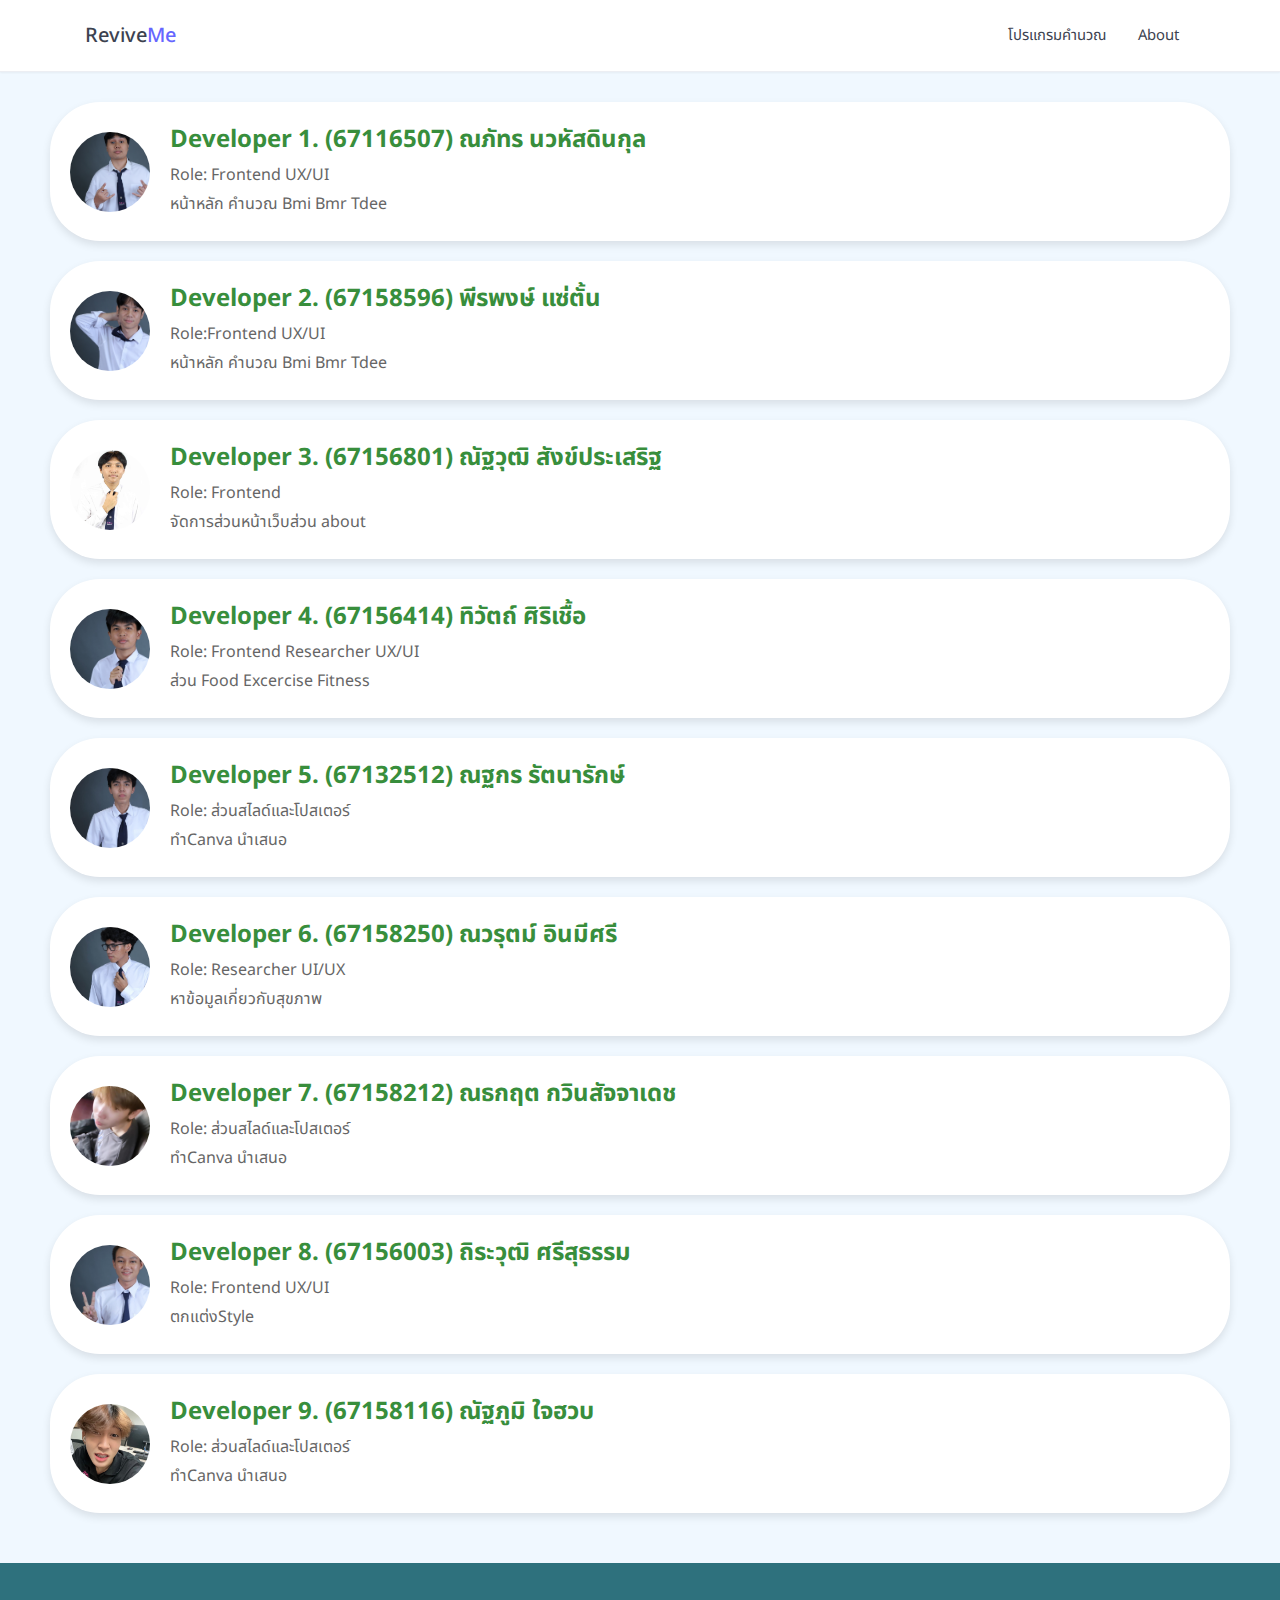
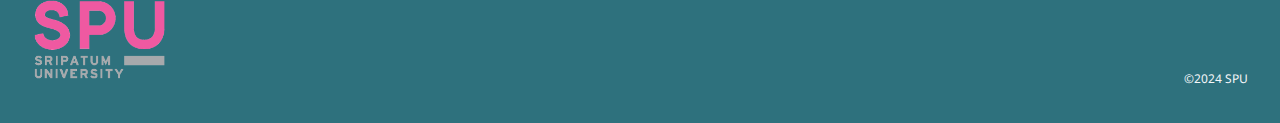
==== commit 618c44fa: "stfontbb" ====
--- a/about/about.html
+++ b/about/about.html
@@ -115,7 +115,7 @@
           <div class="developer-card">
             <img src="/public/profile8.jpg" alt="Developer 8" />
             <div class="developer-info">
-              <h3>Developer 8. (67155003) คิระวุฒิ ศรีสุธรรม</h3>
+              <h3>Developer 8. (67156003) ถิระวุฒิ ศรีสุธรรม</h3>
               <p>Role: Frontend UX/UI</p>
               <p>ตกแต่งStyle</p>
             </div>
--- a/about/style.css
+++ b/about/style.css
@@ -1,3 +1,4 @@
+@import url('https://fonts.googleapis.com/css2?family=Kanit:ital,wght@0,100;0,200;0,300;0,400;0,500;0,600;0,700;0,800;0,900;1,100;1,200;1,300;1,400;1,500;1,600;1,700;1,800;1,900&family=Prompt:ital,wght@0,100;0,200;0,300;0,400;0,500;0,600;0,700;0,800;0,900;1,100;1,200;1,300;1,400;1,500;1,600;1,700;1,800;1,900&display=swap');
 body {
   font-family: "Arial", sans-serif;
   margin: 0;
--- a/css/navbar.css
+++ b/css/navbar.css
@@ -1,4 +1,4 @@
-@import url("https://fonts.googleapis.com/css2?family=Roboto:wght@300;400;500&display=swap");
+@import url('https://fonts.googleapis.com/css2?family=Kanit:ital,wght@0,100;0,200;0,300;0,400;0,500;0,600;0,700;0,800;0,900;1,100;1,200;1,300;1,400;1,500;1,600;1,700;1,800;1,900&family=Noto+Sans+Thai:wght@100..900&family=Prompt:ital,wght@0,100;0,200;0,300;0,400;0,500;0,600;0,700;0,800;0,900;1,100;1,200;1,300;1,400;1,500;1,600;1,700;1,800;1,900&display=swap');
 * {
   box-sizing: border-box;
   padding: 0;
@@ -6,7 +6,7 @@
 }
 
 body {
-  font-family: "Roboto", sans-serif;
+  font-family: "Noto Sans Thai", sans-serif;
   font-size: 0.925rem;
 }
 
